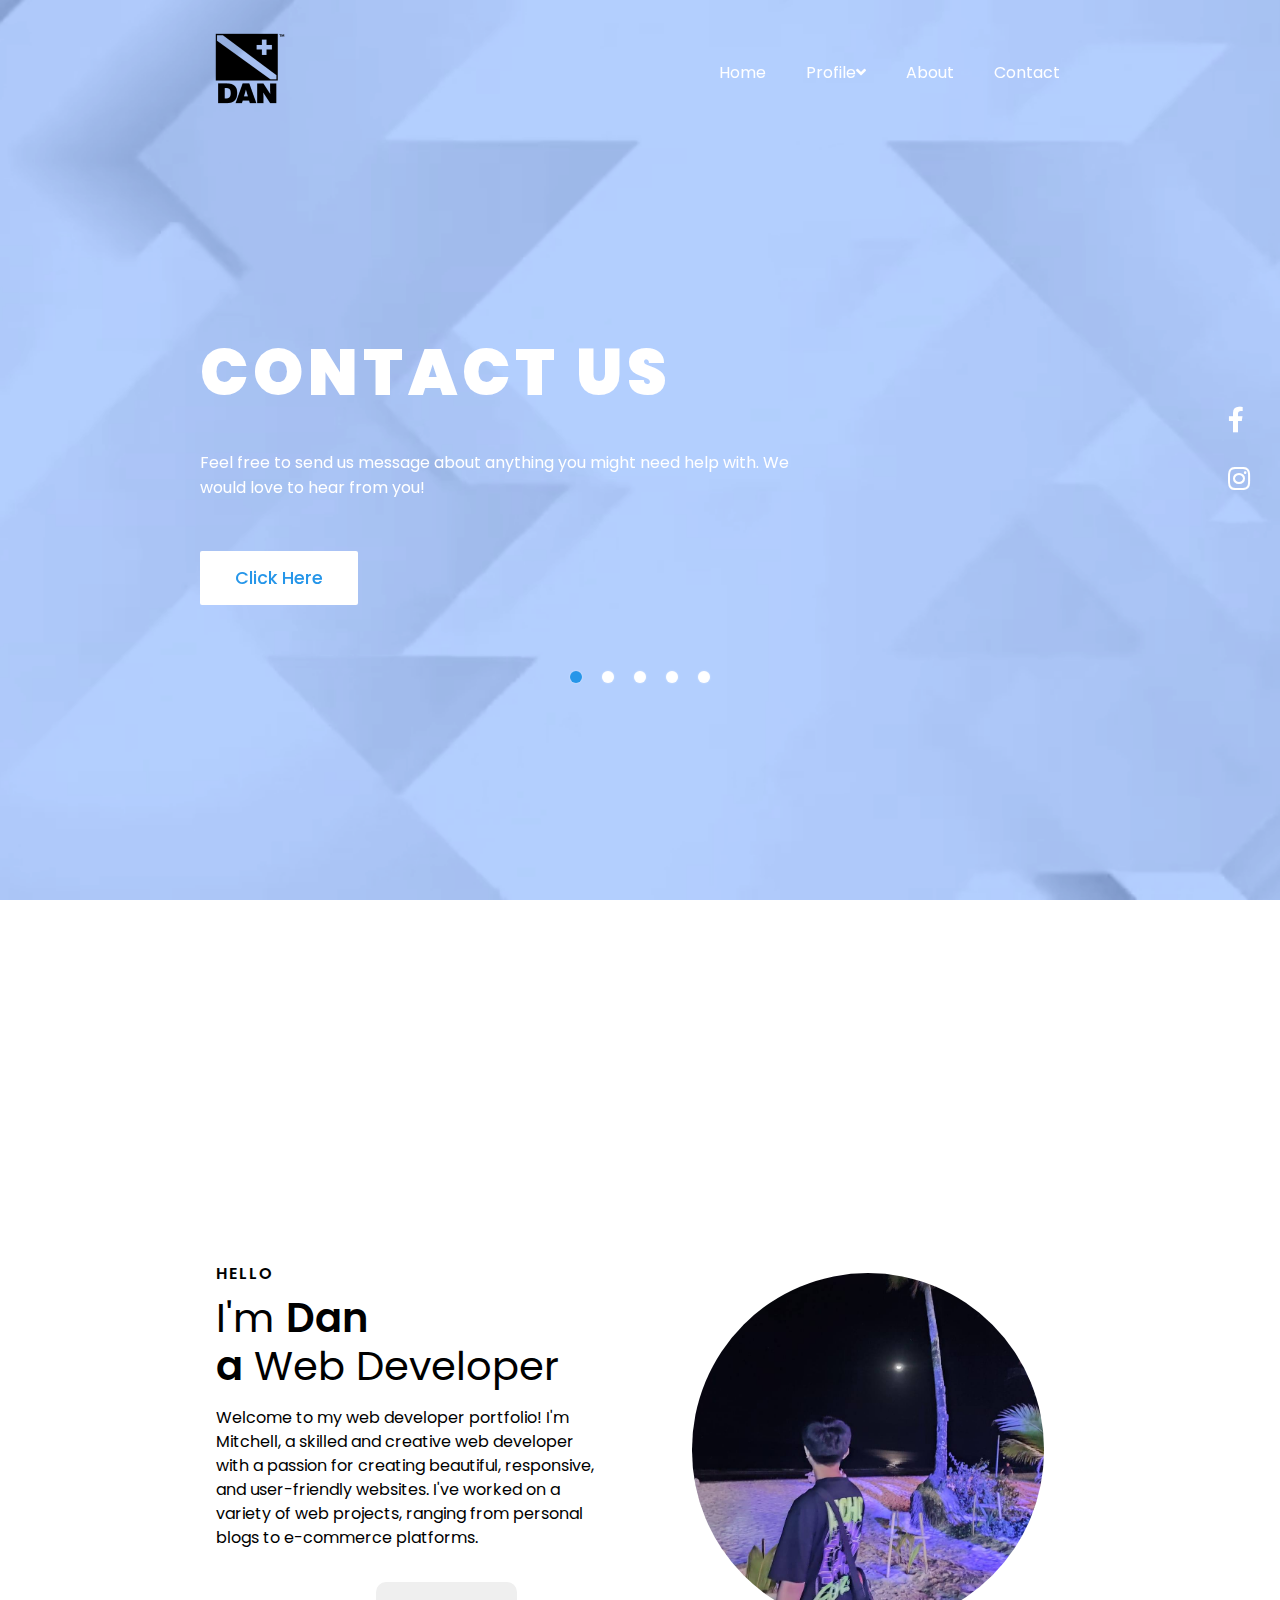
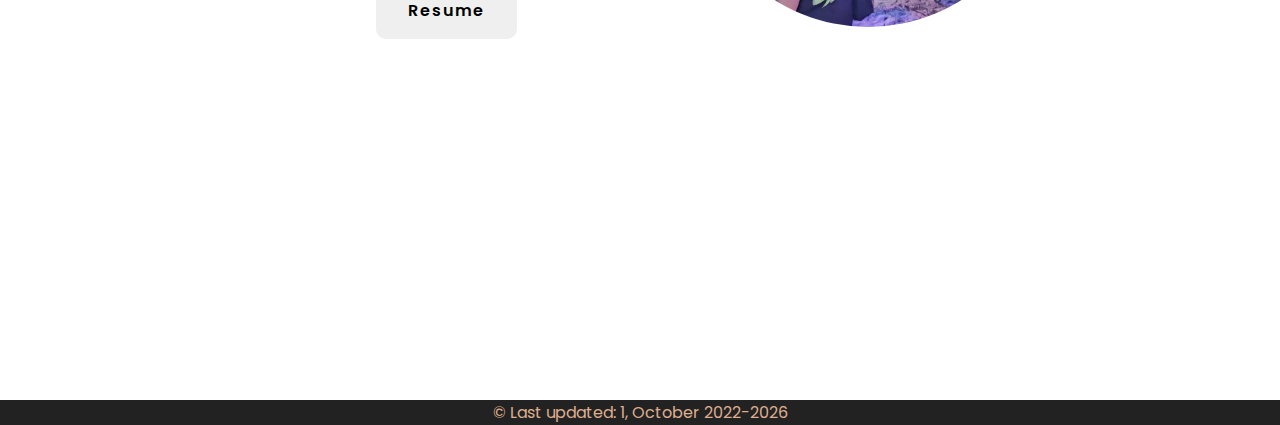
==== index.html @ 621a7db3 "as" ====
<!DOCTYPE html>
<html lang="en" dir="ltr">
<head>
	<meta charset="utf-8">
	<meta http-equiv="X-UA-Compatible" content="IE-edge">
	<meta name="viewport" content="width=device-width, initial-scale=1.0">
	<title>Portfolio</title>
	<link rel="shortcut icon" type="x-icon" href="img/portfolio.png">
	<link rel="stylesheet" type="text/css" href="css/style.css">
	<link rel="stylesheet" type="text/css" href="css/style_2.css">
	<link rel="stylesheet" href="https://cdnjs.cloudflare.com/ajax/libs/font-awesome/5.14.0/css/all.min.css">
	<link rel="stylesheet" href="https://cdn.jsdelivr.net/npm/bootstrap-icons@1.10.2/font/bootstrap-icons.css" integrity="sha384-b6lVK+yci+bfDmaY1u0zE8YYJt0TZxLEAFyYSLHId4xoVvsrQu3INevFKo+Xir8e" crossorigin="anonymous">
	<script src="script.js" defer></script>
</head>
<body >
	<header >
		<a href="#" class="logo">
			<img src="img/danlogo.png" alt="">
		</a>
		<div class="menu-btn"></div>
		<div class="navigation">
			<ul class="menu">
				<li class="menu-item"><a href="#">Home</a></li>
				<li class="menu-item">
					<a class="sub-btn" href="#">Profile<i class="fas fa-angle-down"></i></a>
					<ul class="sub-menu">
						<li class="sub-item"><a href="img/cv.png">Curriculum Vitae</a></li>
						<li class="sub-item"><a href="#">DownloadFiles</a></li>
						<li class="sub-item"><a href="gallery.html">Gallery</a></li>
						<li class="sub-item more">
							<a class="more-btn">Other More <i class="fas fa-angle-right"></i></a>
							<ul class="more-menu">
								<li class="more-item"><a href="upload file.html">upload files</a></li>
								<li class="more-item"><a href="#">sample 01</a></li>
							</ul>
						</li>
					</ul>
				</li>
				<li class="menu-item"><a href="index.html">About</a></li>
				<li class="menu-item"><a href="contact.html">Contact</a></li>

				<!---toggle - night/high light-->
				<li class="bi bi-brightness-high-fill" id="toggleDark"></li>
			</ul>

		</div>

	</header>

	<style>
		header .navigation{
			position: relative;
			line-height: 75px;
		}
		header .navigation .menu{
			position: relative;
			display: flex;
			justify-content: center;
			list-style: none;
			user-select: none;
		}

		.menu-item > a{
			color: #fff;
			font-size: 1em;
			text-decoration: none;
			margin: 20px;
			padding: 25px 0;
		}

		.menu-item > a:hover{
			color: #469dff;
			transition: 0.3s;
		}

		.menu-item .sub-menu{
			position: absolute;
			background: #23252b;
			top: 60px;
			line-height: 40px;
			list-style: none;
			border-radius: 0 0 8px 8px;
			box-shadow: 0 5px 25px rgb( 0 0 0 / 20%);
			pointer-events: none;
			transform: translateY(20px);
			opacity: 0;
			transition: 0.3s;
			transition-property: transform, opacity;
		}

		.menu-item:hover .sub-menu{
			pointer-events: all;
			transform: translateY(0);
			opacity: 1;
			
		}

		.menu-item .sub-menu .sub-item{
			position: relative;
			padding: 7px 0;
			cursor: pointer;
			box-shadow: inset 0px -30px 5px -30px rgba(225, 225, 225, 0.2);
		}

		.menu-item .sub-menu .sub-item a{
			color: #fff;
			font-size: 1em;
			text-decoration: none;
			padding: 15px 30px;
		}

		.menu-item .sub-menu .sub-item:hover{
			background: #4080ef;
		}

		.menu-item .sub-menu .sub-item:last-child:hover{
			border-radius: 0 0 8px 8px;
		}

		.more .more-menu{
			position: absolute;
			background: #23252b;
			list-style: none;
			top: 0;
			left: 100%;
			white-space: nowrap;
			border-radius: 0 8px 8px 8px;
			overflow: hidden;
			pointer-events: none;
			transform: translateY(0);
			opacity: 0;
			transition: 0.3s;
			transition-property: transform, opacity;
		}

		.more:hover .more-menu{
			pointer-events: all;
			transform: translateY(0);
			opacity: 1;
		}

		.more .more-menu .more-item{
			padding: 7px 0;
			box-shadow: inset 0px -30px 5px -30px rgba(255, 255, 255, 0.2);
			transition: 0.3s;
		}

		.more .more-menu .more-item:hover{
			background: #4080ef;
		}

	
	</style>


	<section class="home" >
		<video class="video-slide active" src="clip/video1.mp4" autoplay muted loop></video>
		<video class="video-slide active" src="clip/video2.mp4" autoplay muted loop></video>


		<div  class="content active" >
			<h1>Contact Us<br> <span></span></h1>
			<p>Feel free to send us message about anything you might need help with. We would love to hear from you!</p>
			<a href="contact.html"> Click Here</a>
		</div>




		<div class="media-icons">
			<a href="https://www.facebook.com/mabasadp/"><i class="fab fa-facebook-f"></i></a>
			<a href="https://www.instagram.com/mabasadp/"><i class="fab fa-instagram"></i></a>
		</div>
		<div class="slider-navigation">
			<div class="nav-btn active"></div>
			<div class="nav-btn"></div>
			<div class="nav-btn"></div>
			<div class="nav-btn"></div>
			<div class="nav-btn"></div>
		</div>




	</section>

	<!-- Port-folio homepage -->
	<section class="section">
		<div class="section__container">
		  <div class="content">
			<p class="subtitle">HELLO</p>
			<h1 class="title">
			  I'm <span>Dan<br />a</span> Web Developer
			</h1>
			<p class="description">
			  Welcome to my web developer portfolio! I'm Mitchell, a skilled and
			  creative web developer with a passion for creating beautiful,
			  responsive, and user-friendly websites. I've worked on a variety of
			  web projects, ranging from personal blogs to e-commerce platforms.
			</p>
			<div class="action__btns">
			  <button class="hire__me">contact</button>
			  <button class="portfolio">Resume</button>
			</div>
		  </div>
		  <div class="image">
			<img src="img/profile.jpg" alt="profile" />
		  </div>
		</div>
	  </section>

	<script type="text/javascript">
		
	//javascript of responsive navigation menu
	const menuBtn = document.querySelector(".menu-btn");
	const navigation = document.querySelector(".navigation");

	menuBtn.addEventListener("click", () => {
		menuBtn.classList.toggle("active");
		navigation.classList.toggle("active");
	});

	//javascript for video slider navigation
	const btns = document.querySelectorAll(".nav-btn");
	const slides = document.querySelectorAll(".video-slide");
	const contents = document.querySelectorAll(".content");

	var sliderNav = function(manual){
		btns.forEach((btn) => {
			btn.classList.remove("active");
		});

		slides.forEach((slide) => {
			slide.classList.remove("active");
		});

		contents.forEach((content) => {
			content.classList.remove("active");
		});

		btns[manual].classList.add("active");
		slides[manual].classList.add("active");
		contents[manual].classList.add("active");
	}

	btns.forEach((btn, i) => {
		btn.addEventListener("click", () => {
			sliderNav(i);
		});
	});


	</script>
	
	<div class="footer">
		<div class="last-update" class="copyright" >&copy; Last updated: 1, October 2022-<span id="currentYear"></span>    </div>
	</div>
	</body>

	<!-- copryright current year -->
	<script>
		var date = new Date();
		var year = date.getFullYear();
		document.getElementById("currentYear").innerHTML = year;
	</script>

	<!-- footer section - last updated -->
	
	<style>
		.footer{
			display:flex;
			justify-content: space-around;
			font-family: 'poppins';
			background-color: #222;
			color: rgb(223, 174, 142);
		}

		#clock {
			color: white;
			background: black;
		}
	</style>






</body>


</html>
---- css/style.css ----
@import url('https://fonts.googleapis.com/css2?family=Paytone+One&family=Poppins:wght@100;200;300;400;500;600;700;800;900&display=swap');

*{
	margin: 0;
	padding: 0;
	box-sizing: border-box;
	font-family: "poppins", sans-serif;
}

header{
	z-index: 999;
	position: absolute;
	top: 0;
	left: 0;
	width: 100%;
	display: flex;
	justify-content: space-between;
	align-items: center;
	padding: 15px 200px;
	transition: 0.5s ease;
}

header .brand{
	color: #fff;
	font-size: 1.5em;
	font-weight: 700;
	text-transform: uppercase;
	text-decoration: none;
}

header .navigation{
	position: relative;
}

header .navigation .navigation-items a{
	position: relative;
	color: #fff;
	font-size: 1em;
	font-weight: 500;
	text-decoration: none;
	margin-left: 30px;
	transition: 0.3s ease;
}

header .navigation .navigation-items a:before{
	content: '';
	position: absolute;
	background: #fff;
	width: 100%;
	height: 3px;
	bottom: 0;
	left: 0;
	transition: 0.3s ease;
}

header .navigation .navigation-items a:hover:before{
	width: 100%;
}

section{
	padding: 100px 200px;
}

.home{
	position: relative;
	width: 100%;
	min-height: 100vh;
	display: flex;
	justify-content: center;
	flex-direction: column;
	background: #2696e9;
}

.home:before{
	z-index: 777;
	content: '';
	position: absolute;
	background: rgba(3, 96, 251, 0.3);
	width: 100%;
	height: 100%;
	top: 0;
	left: 0;
}

.home .content{
	z-index: 888;
	color: #fff;
	width: 70%;
	margin-top: 50px;
	display: none;
}

.home .content.active{
	display: block;
}

.home .content h1{
	font-size: 4em;
	font-weight: 900;
	text-transform: uppercase;
	letter-spacing: 5px;
	line-height: 75px;
	margin-bottom: 40px;
}

.home .content h1 span{
	font-size: 1.2em;
	font-weight: 600;
}

.home .content p{
	margin-bottom: 65px;
}

.home .content a{
	background: #fff;
	padding: 15px 35px;
	color: #2696e9;
	font-size: 1.1em;
	font-weight: 500;
	text-decoration: none;
	border-radius: 2px;
}

.home .media-icons{
	z-index: 888;
	position: absolute;
	right: 30px;
	display: flex;
	flex-direction: column;
	transition: 0.5s ease;
}

.home .media-icons a{
	color: #fff;
	font-size: 1.6em;
	transition: 0.3s ease;
}

.home .media-icons a:not(:last-child){
	margin-bottom: 20px;
}

.home .media-icons a:hover{
	transform: scale(1.3);
}

.home video{
	z-index: 000;
	position: absolute;
	top: 0;
	left: 0;
	width: 100%;
	height: 100%;
	object-fit: cover;
}

.slider-navigation{
	z-index: 888;
	position: relative;
	display: flex;
	justify-content: center;
	align-items: center;
	transform: translateY(80px);
	margin-bottom: 12px;
}

.slider-navigation .nav-btn{
	width: 12px;
	height: 12px;
	background: #fff;
	border-radius: 50%;
	cursor: pointer;
	box-shadow: 0 0 2px rgba(255, 255, 255, 0.5);
	transition: 0.3s ease;
}

.slider-navigation .nav-btn.active{
	background: #2696e9;
}

.slider-navigation .nav-btn:not(:last-child){
	margin-right: 20px;
}

.slider-navigation .nav-btn:hover{
	transform: scale(1.2);
}

.video-slide{
	position:absolute;
	width: 100%;
	clip-path: circle(0% at 0 50%);
}

.video-slide.active{
	clip-path: circle(150% at 0 50%);
	transition: 2s ease;
	transition-property: clip-path;
}







@media (max-width: 1040px){
	header{
		padding: 12px 20px;
	}

	section{
		padding: 100px 20px;
	}
	.home .media-icons{
		right: 15px;
	}

	header .navigation{
		display: none;
	}

	header .navigation.active{
		position: fixed;
		width: 100%;
		height: 100vh;
		top: 0;
		left: 0;
		display: flex;
		justify-content: left;
		align-items: left;
		background: rgba(1, 1, 1, 0.637);
	}

	header .navigation .navigation-items a{
		color: #222;
		font-size: 1em;
		margin: 10px;
	}

	header .navigation .navigation-items a:before{
		background: #222;
		height: 2px;
	}

	header .navigation.active .navigation-items{
		background: blue;
		width: 600px;
		max-width: 600px;
		margin: 20px;
		padding: 40px;
		display: flex;
		flex-direction: column;
		align-items: center;
		border-radius: 5px;
		box-shadow: 0 5px 25px rgb(1 1 1 / 20%);
	}

	.menu-btn{
		background: url(../img/menu.png) no-repeat;
		background-size: 30px;
		background-position: center;
		width: 40px;
		height: 40px;
		cursor: pointer;
		transition: 0.3s ease;
		font-size: 1.5rem;
		font-weight: bold;
	}
	.menu-btn.active{
		z-index: 999;
		background: url(../img/close.png)no-repeat;
		background-size: 25px;
		background-position: center;
		transition: 0.3s ease;
	}
}
---- css/style_2.css ----
@import url('https://fonts.googleapis.com/css2?family=Poppins:wght@100;200;300;400;500;600;700;800;900&display=swap');

*{
  margin: 0;
  padding: 0;
  box-sizing: border-box;
  font-family: 'Poppins', sans-serif;
}

.container{
  display: flex;
  flex-direction: column;
  justify-content: center;
  align-items: center;
  text-align: center;
  margin: 40px 20px 0 20px;
}

.container .heading{
  width: 50%;
  padding-bottom: 50px;
}
.container .heading h3{
  font-size: 3em;
  font-weight: bolder;
  padding-bottom: 10px;
  border-bottom: 3px solid #222;
}

.container .heading h3 span{
  font-weight: 100;
}
.container .box{
 display: flex;
 flex-direction: row;
 justify-content: space-between;
}

.container .box .dream{
  display: flex;
  flex-direction: column;
  width: 32.5%;
}

.container .box .dream img{
  width: 100%;
  padding-bottom: 15px;
  border-radius: 5px;
}

.container .btn{
  margin: 40px 0 70px 0;
  background: #222;
  padding: 15px 40px ;
  border-radius: 5px;
}

.container .btn a{
 color: #fff;
 font-size: 1.2em;
 text-decoration: none;
 font-weight: bolder;
 letter-spacing: 3px;
}

@media only screen and (max-width: 769px){
    .container .box{
   flex-direction: column;
  }

.container .box .dream{
  width: 100%;
}





}

@media only screen and (max-width: 643px){
.container .heading{
  width: 100%;
}
.container .heading h3{
  font-size: 1em;

}
}

.section {
  background-color: var(--extra-light);
}

.section__container {
  min-height: 100vh;
  max-width: var(--max-width);
  margin: auto;
  padding: 1rem;
  display: grid;
  grid-template-columns: repeat(2, 1fr);
  gap: 4rem;
}

.content {
  display: flex;
  flex-direction: column;
  justify-content: center;
}
.subtitle {
  letter-spacing: 2px;
  color: var(--text-light);
  font-weight: 600;
  margin-bottom: 0.5rem;
}
.title {
  font-size: 2.5rem;
  font-weight: 400;
  line-height: 3rem;
  color: var(--text-dark);
  margin-bottom: 1rem;
}

.title span {
  font-weight: 600;
}

.description {
  line-height: 1.5rem;
  color: var(--text-light);
  margin-bottom: 2rem;
}
.action__btns {
  display: flex;
  gap: 1rem;
}

.action__btns button {
  font-size: 1rem;
  font-weight: 600;
  letter-spacing: 2px;
  padding: 1rem 2rem;
  outline: none;
  border: 2px solid var(--primary-color);
  border-radius: 10px;
  transition: 0.3s;
  cursor: pointer;
}
.hire__me {
  background-color: var(--primary-color);
  color: #ffffff;
}

.hire__me:hover {
  background-color: var(--primary-color-dark);
}
.portfolio {
  color: var(--primary-color);
}

.portfolio:hover {
  background-color: var(--primary-color-dark);
  color: #ffffff;
}

.image {
  display: grid;
  place-items: center;
}

.image img {
  width: min(25rem, 90%);
  border-radius: 100%;
}
@media (width < 750px) {
  nav .checkbox {
    display: block;
  }

  ul {
    position: absolute;
    width: 100%;
    height: calc(100vh - 85px);
    left: -100%;
    top: 85px;
    background-color: var(--extra-light);
    flex-direction: column;
    justify-content: center;
    gap: 3rem;
  }

  nav #check:checked ~ ul {
    left: 0;
  }

  ul li a {
    font-size: 1.25rem;
  }

  .section__container {
    padding: 10rem 1rem 5rem 1rem;
    text-align: center;
    grid-template-columns: repeat(1, 1fr);
  }

  .image {
    grid-area: 1/1/2/2;
  }

  .action__btns {
    margin: auto;
  }
}
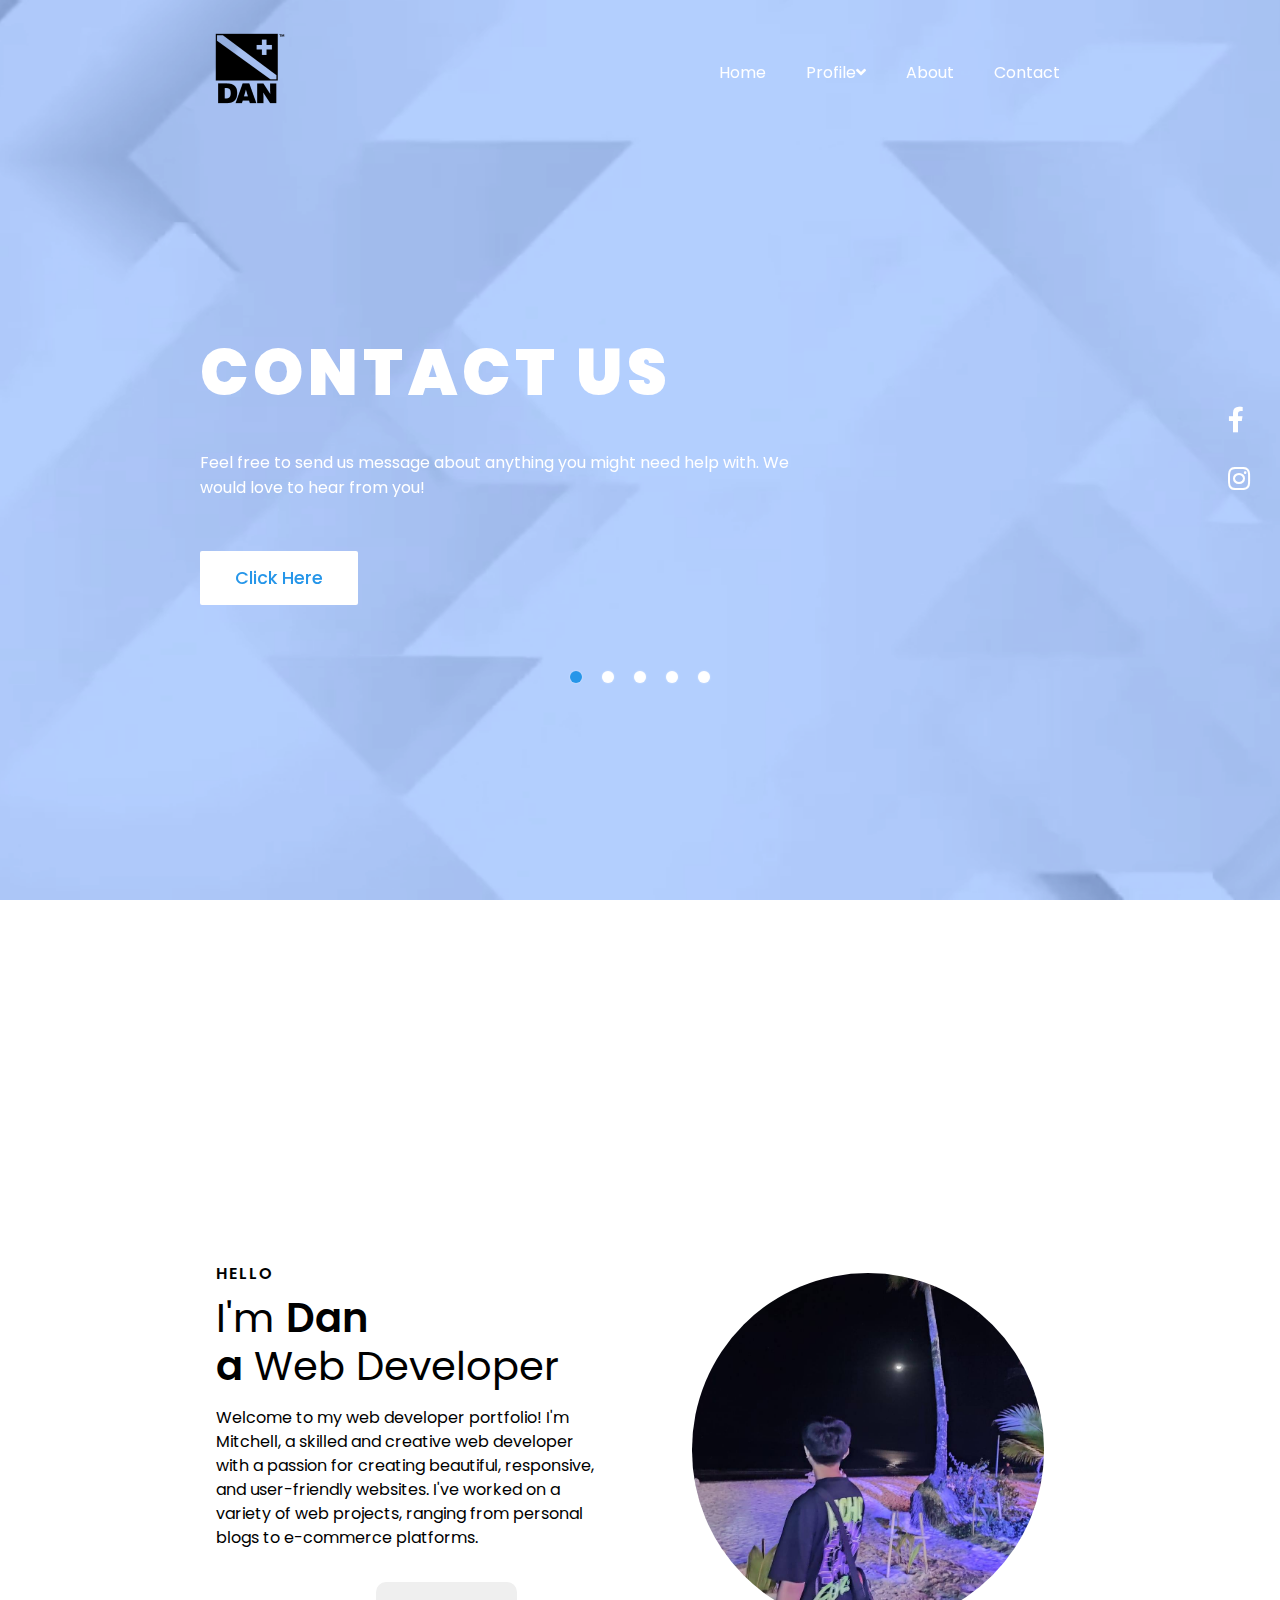
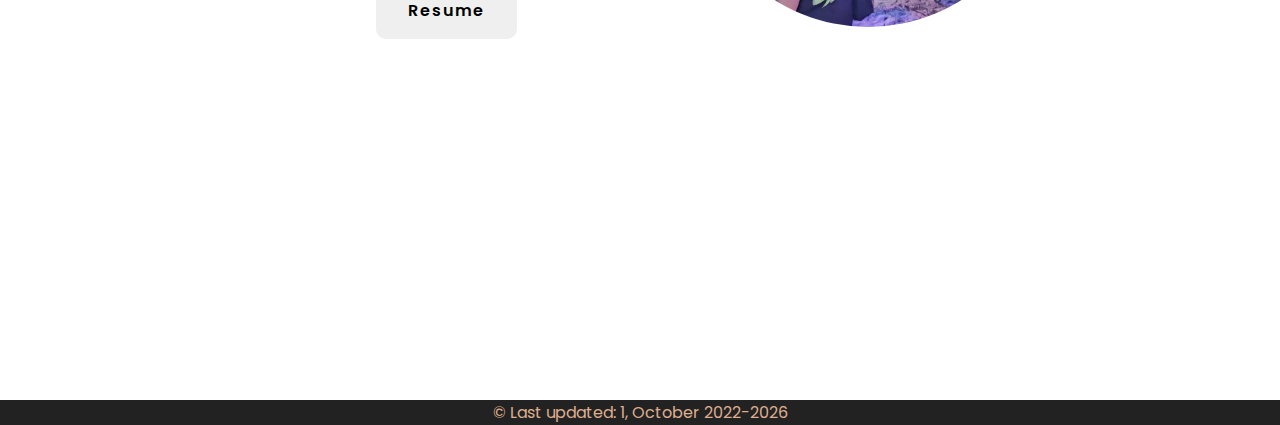
==== commit 88ee58f7: "as" ====
--- a/index.html
+++ b/index.html
@@ -155,7 +155,7 @@
 
 	<section class="home" >
 		<video class="video-slide active" src="clip/video1.mp4" autoplay muted loop></video>
-		<video class="video-slide active" src="clip/video2.mp4" autoplay muted loop></video>
+		<video class="video-slide active" src="clip/video.mp4" autoplay muted loop></video>
 
 
 		<div  class="content active" >
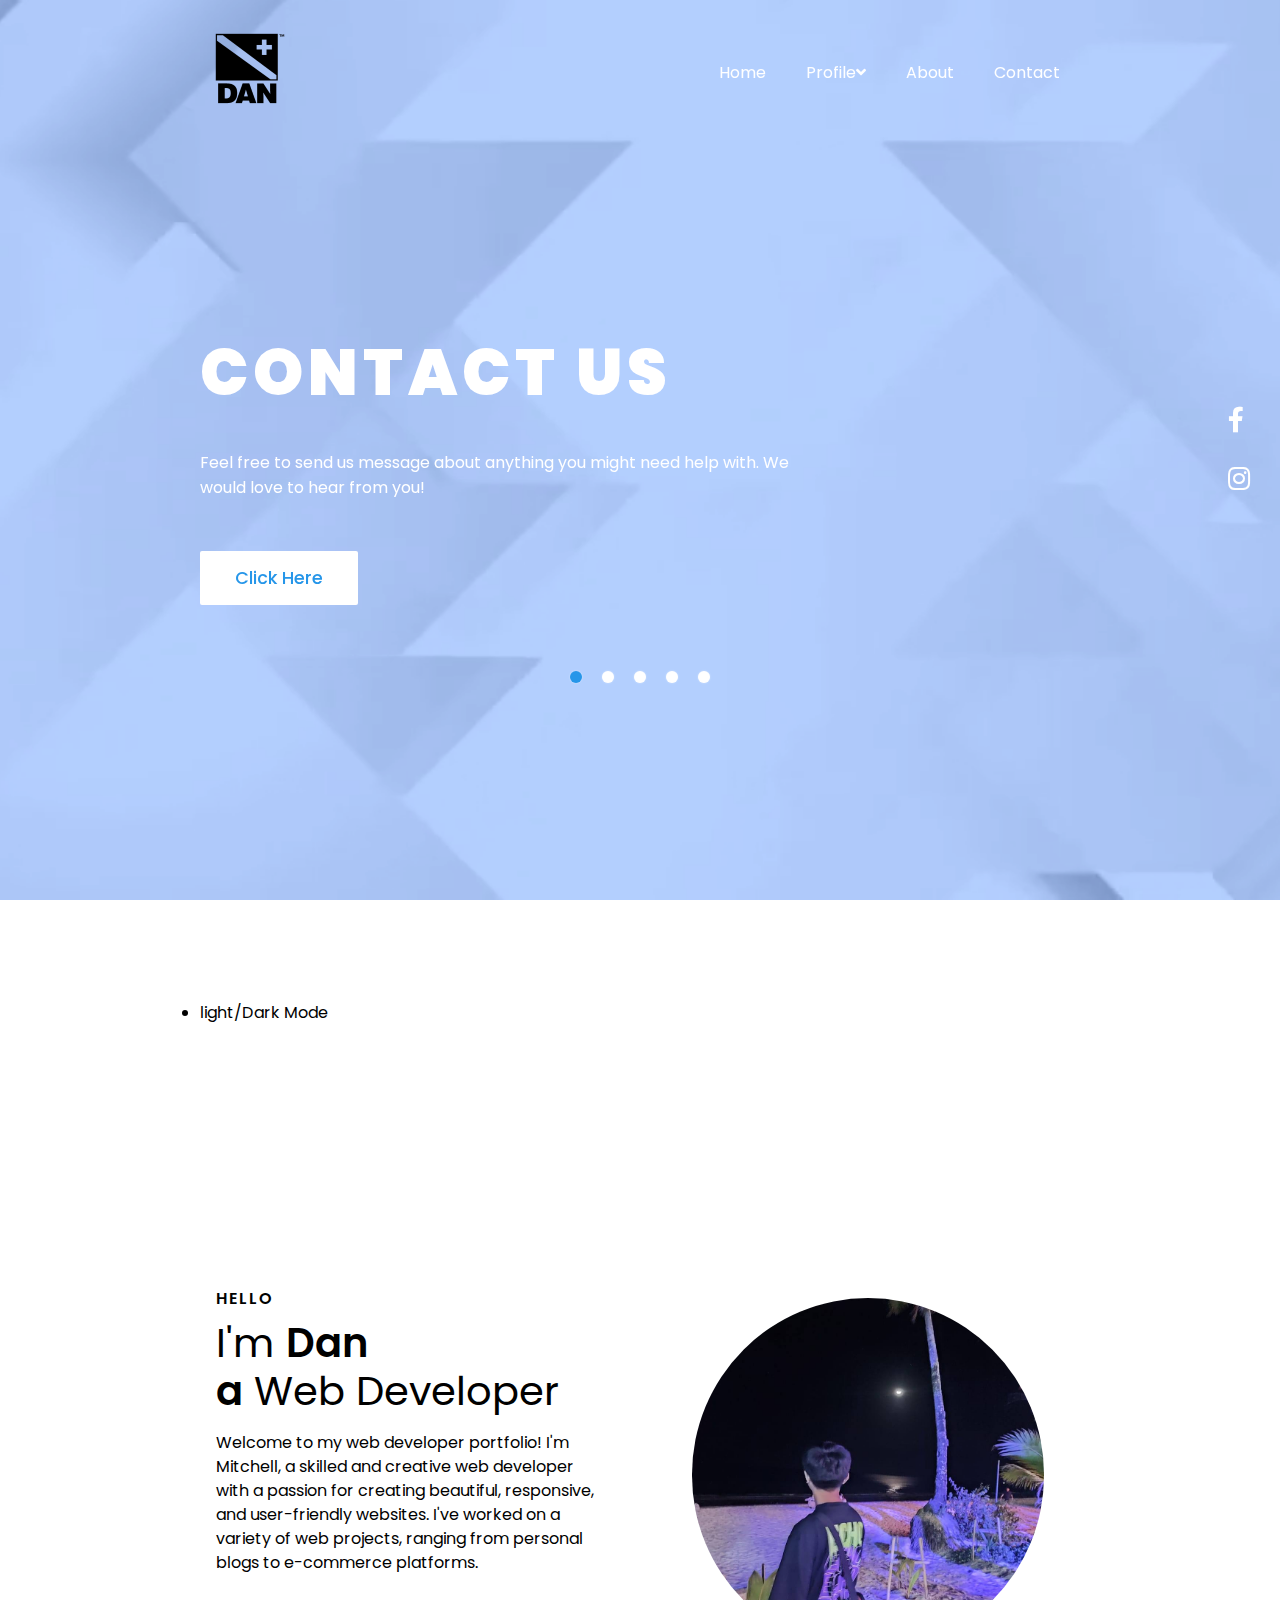
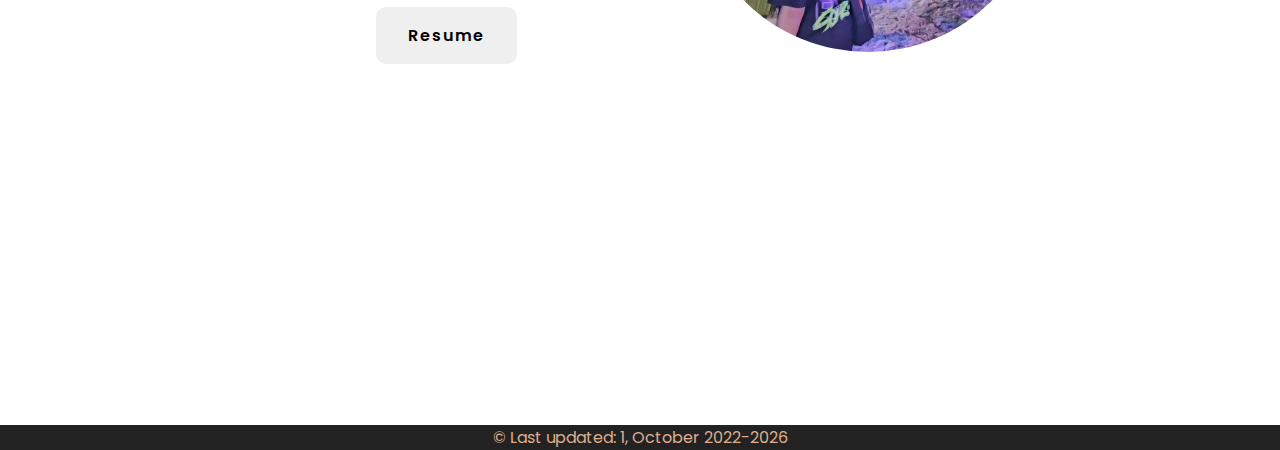
==== commit ba3ccec0: "as" ====
--- a/index.html
+++ b/index.html
@@ -15,17 +15,17 @@
 <body >
 	<header >
 		<a href="#" class="logo">
-			<img src="img/danlogo.png" alt="">
+			<img src="img/danlogo.png">
 		</a>
 		<div class="menu-btn"></div>
 		<div class="navigation">
 			<ul class="menu">
-				<li class="menu-item"><a href="#">Home</a></li>
+				<li class="menu-item"><a href="index.html">Home</a></li>
 				<li class="menu-item">
 					<a class="sub-btn" href="#">Profile<i class="fas fa-angle-down"></i></a>
 					<ul class="sub-menu">
 						<li class="sub-item"><a href="img/cv.png">Curriculum Vitae</a></li>
-						<li class="sub-item"><a href="#">DownloadFiles</a></li>
+						<li class="sub-item"><a href="upload file.html">DownloadFiles</a></li>
 						<li class="sub-item"><a href="gallery.html">Gallery</a></li>
 						<li class="sub-item more">
 							<a class="more-btn">Other More <i class="fas fa-angle-right"></i></a>
@@ -39,8 +39,6 @@
 				<li class="menu-item"><a href="index.html">About</a></li>
 				<li class="menu-item"><a href="contact.html">Contact</a></li>
 
-				<!---toggle - night/high light-->
-				<li class="bi bi-brightness-high-fill" id="toggleDark"></li>
 			</ul>
 
 		</div>
@@ -154,8 +152,8 @@
 
 
 	<section class="home" >
+		<video class="video-slide active" src="clip/video.mp4" autoplay muted loop></video>
 		<video class="video-slide active" src="clip/video1.mp4" autoplay muted loop></video>
-		<video class="video-slide active" src="clip/video.mp4" autoplay muted loop></video>
 
 
 		<div  class="content active" >
@@ -185,8 +183,10 @@
 	</section>
 
 	<!-- Port-folio homepage -->
-	<section class="section">
-		<div class="section__container">
+	<section   class="section">
+		<li class="bi bi-brightness-high-fill" id="toggleDark">      light/Dark Mode</li>
+
+		<div class="section__container" >
 		  <div class="content">
 			<p class="subtitle">HELLO</p>
 			<h1 class="title">
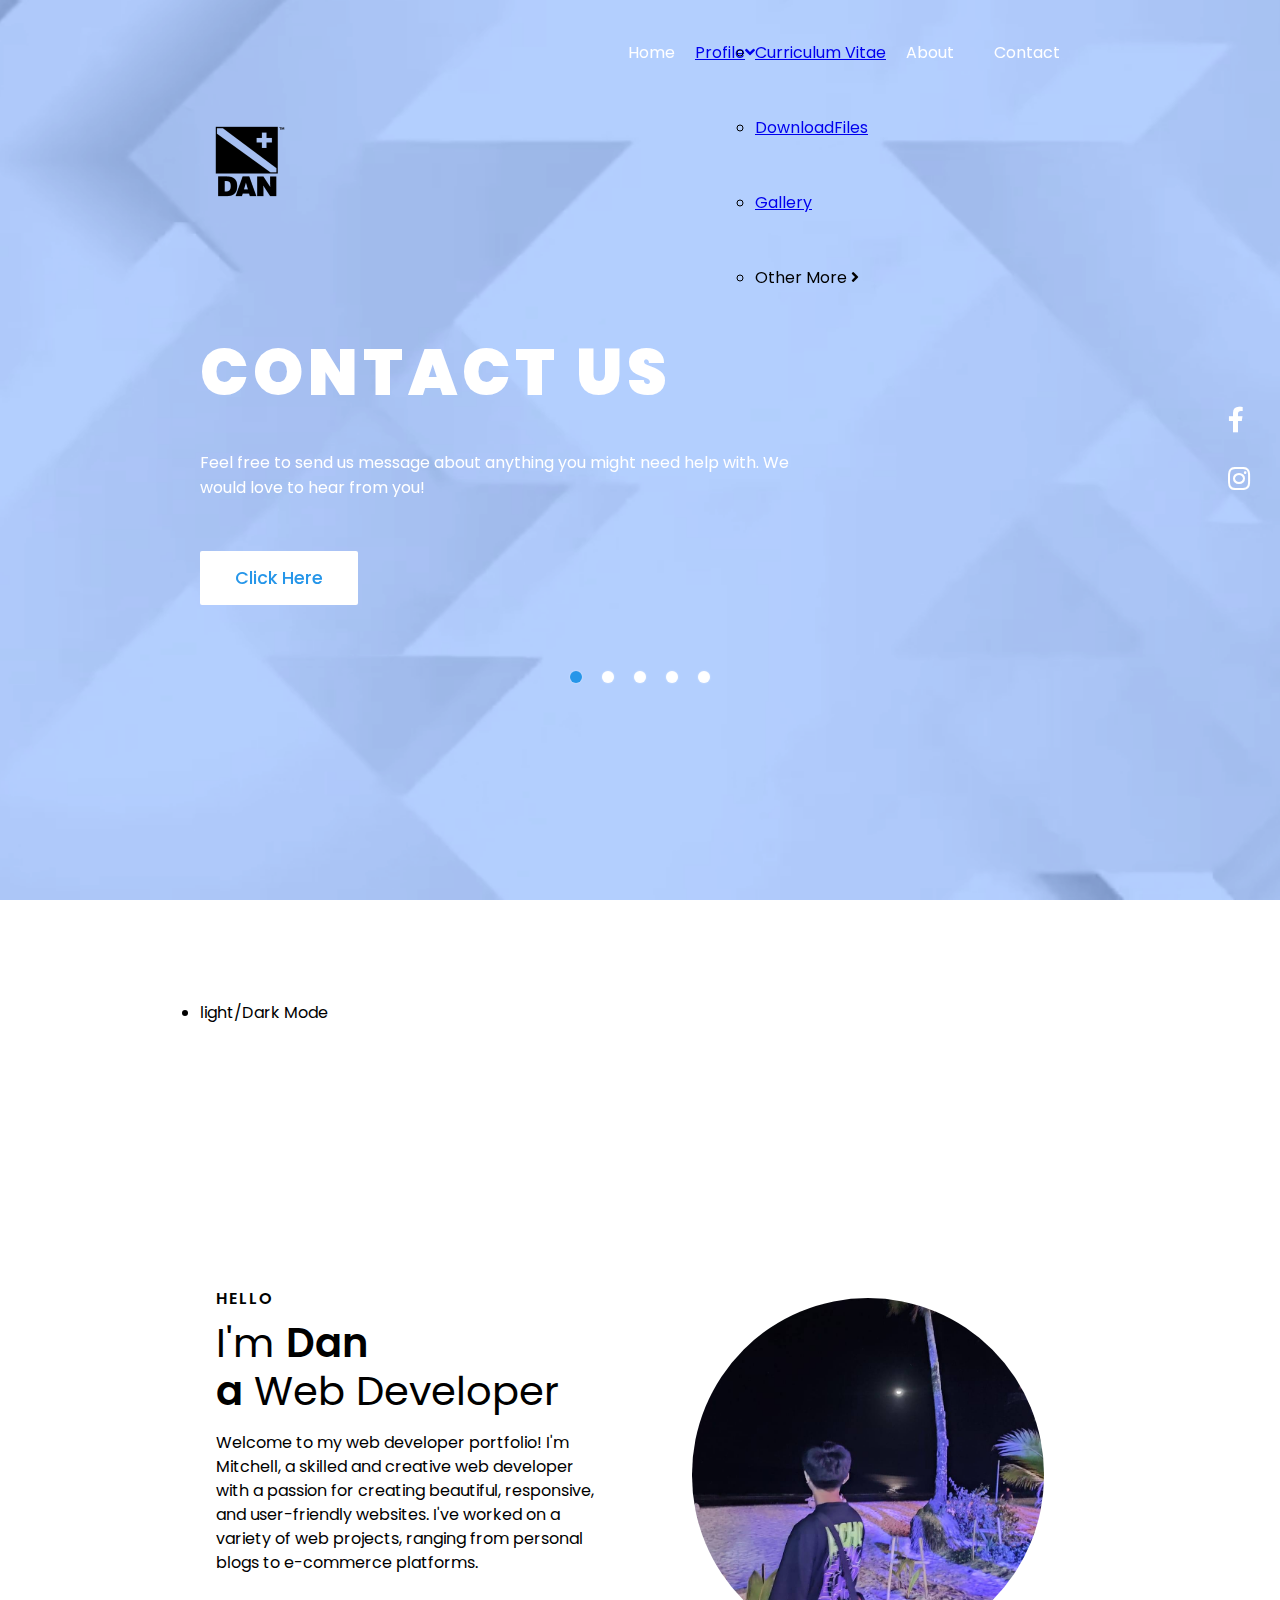
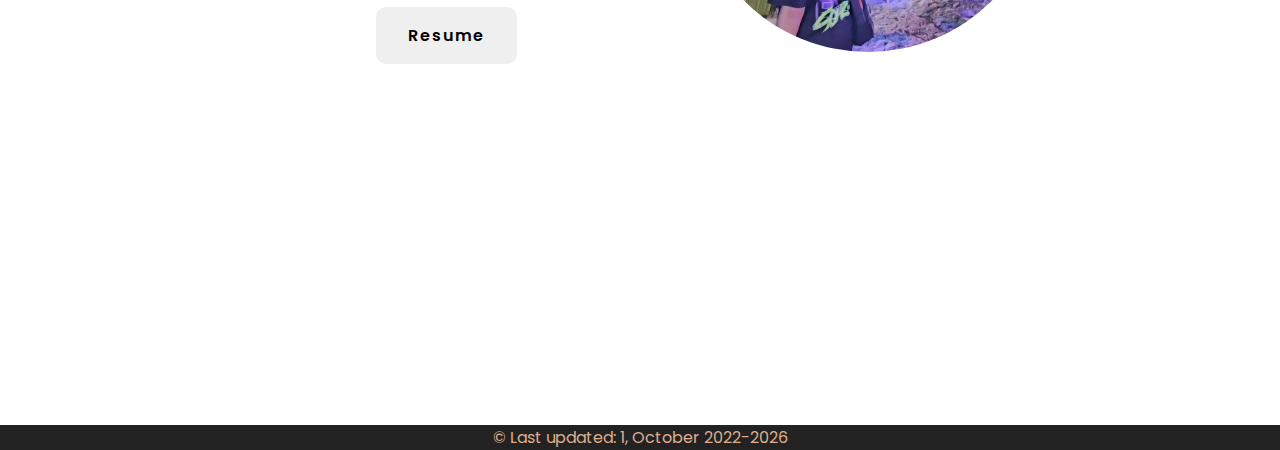
==== commit 573c7914: "as" ====
--- a/index.html
+++ b/index.html
@@ -17,11 +17,12 @@
 		<a href="#" class="logo">
 			<img src="img/danlogo.png">
 		</a>
+
 		<div class="menu-btn"></div>
 		<div class="navigation">
 			<ul class="menu">
 				<li class="menu-item"><a href="index.html">Home</a></li>
-				<li class="menu-item">
+				
 					<a class="sub-btn" href="#">Profile<i class="fas fa-angle-down"></i></a>
 					<ul class="sub-menu">
 						<li class="sub-item"><a href="img/cv.png">Curriculum Vitae</a></li>
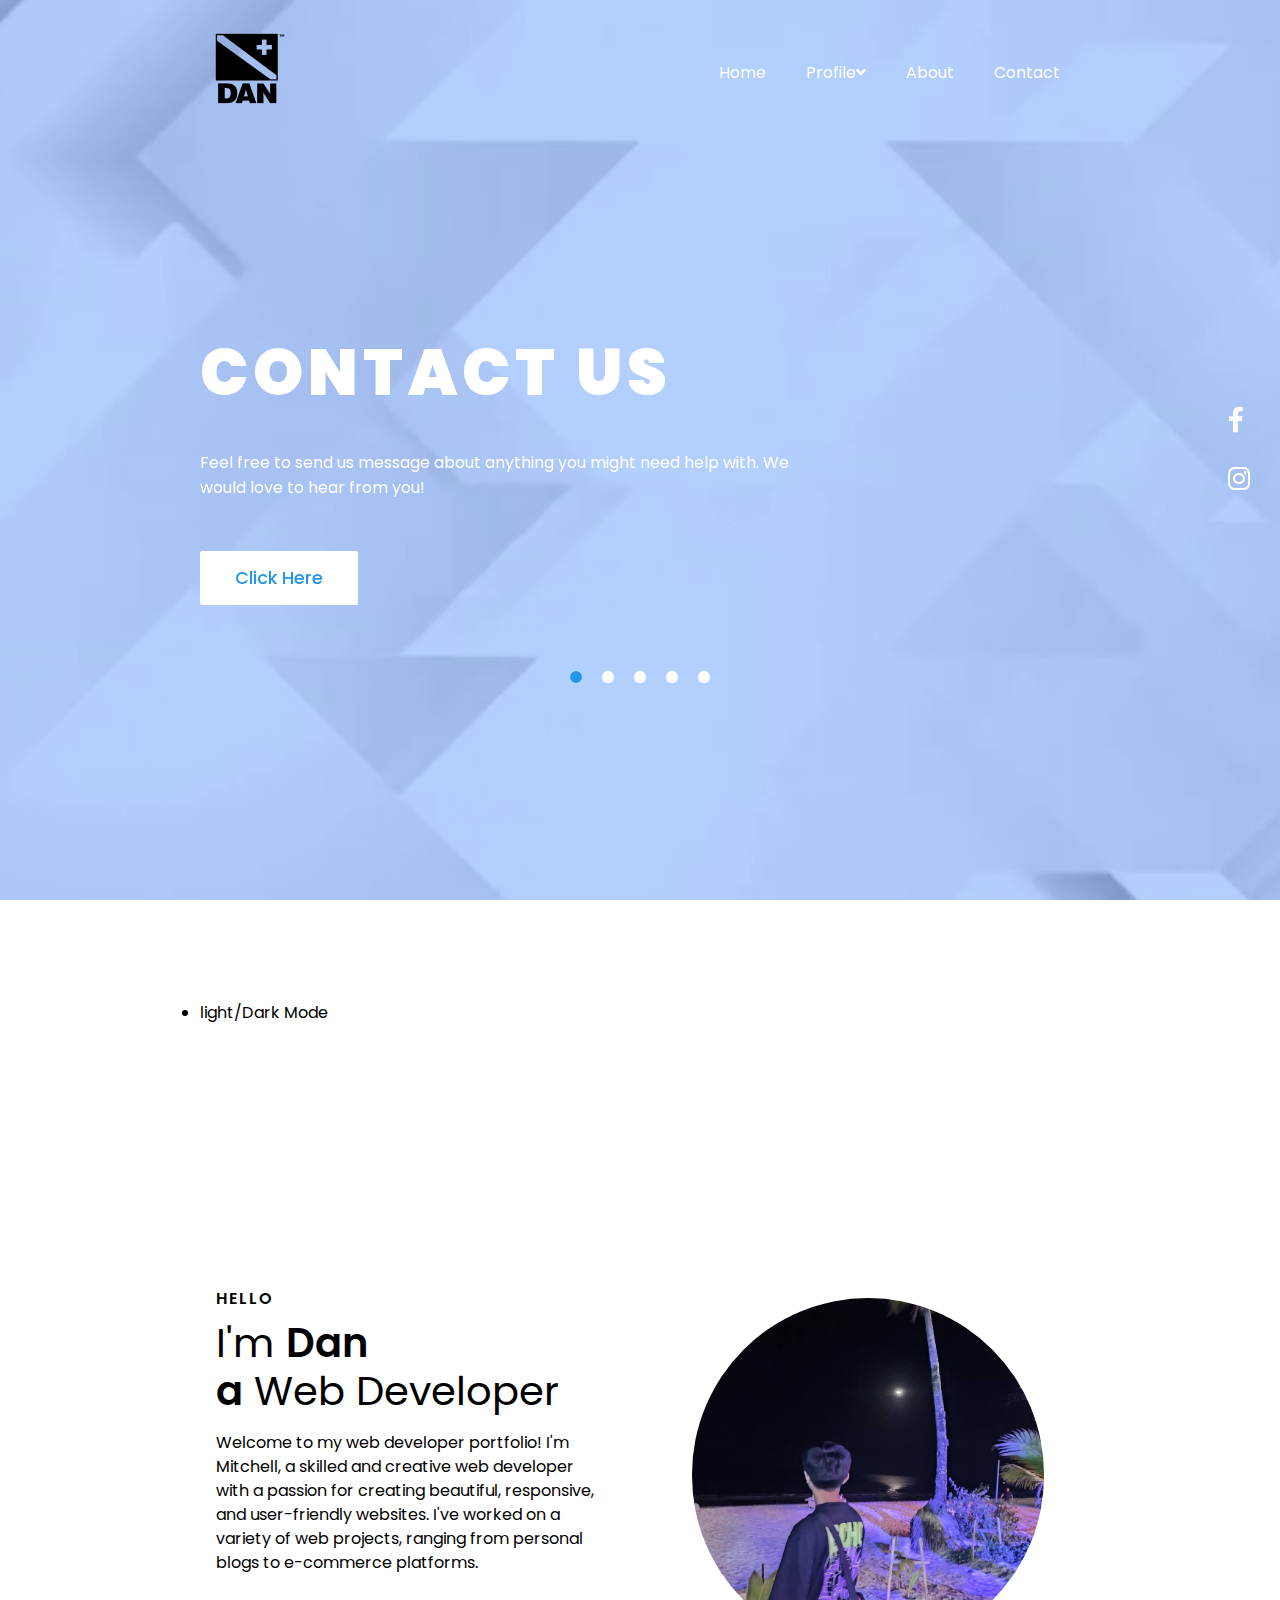
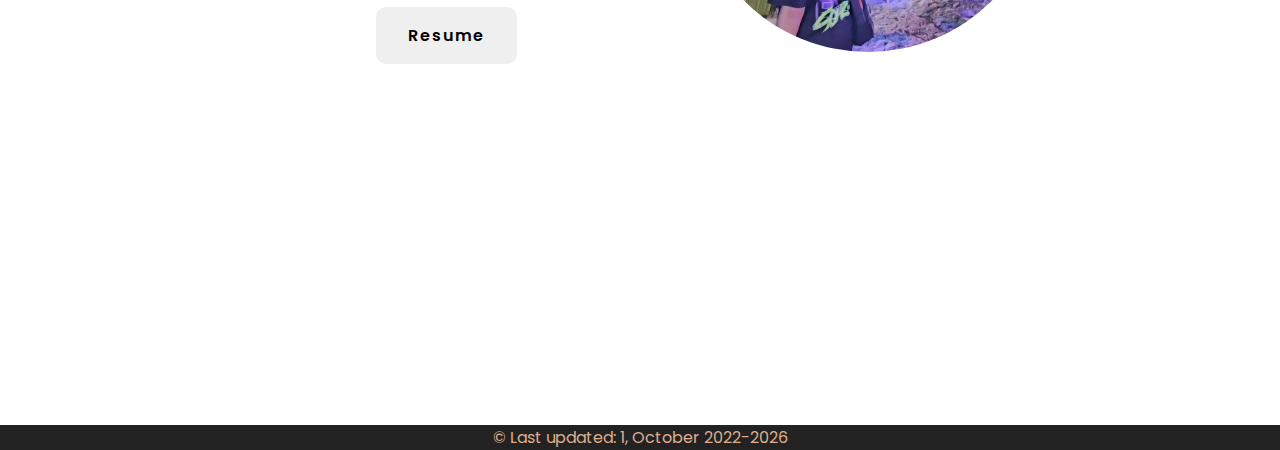
==== commit e8fbabd6: "as" ====
--- a/index.html
+++ b/index.html
@@ -17,12 +17,12 @@
 		<a href="#" class="logo">
 			<img src="img/danlogo.png">
 		</a>
-
+		
 		<div class="menu-btn"></div>
 		<div class="navigation">
 			<ul class="menu">
 				<li class="menu-item"><a href="index.html">Home</a></li>
-				
+				<li class="menu-item">
 					<a class="sub-btn" href="#">Profile<i class="fas fa-angle-down"></i></a>
 					<ul class="sub-menu">
 						<li class="sub-item"><a href="img/cv.png">Curriculum Vitae</a></li>
@@ -59,7 +59,7 @@
 			user-select: none;
 		}
 
-		.menu-item > a{
+		.menu-item  a{
 			color: #fff;
 			font-size: 1em;
 			text-decoration: none;
@@ -67,7 +67,7 @@
 			padding: 25px 0;
 		}
 
-		.menu-item > a:hover{
+		.menu-item  a:hover{
 			color: #469dff;
 			transition: 0.3s;
 		}
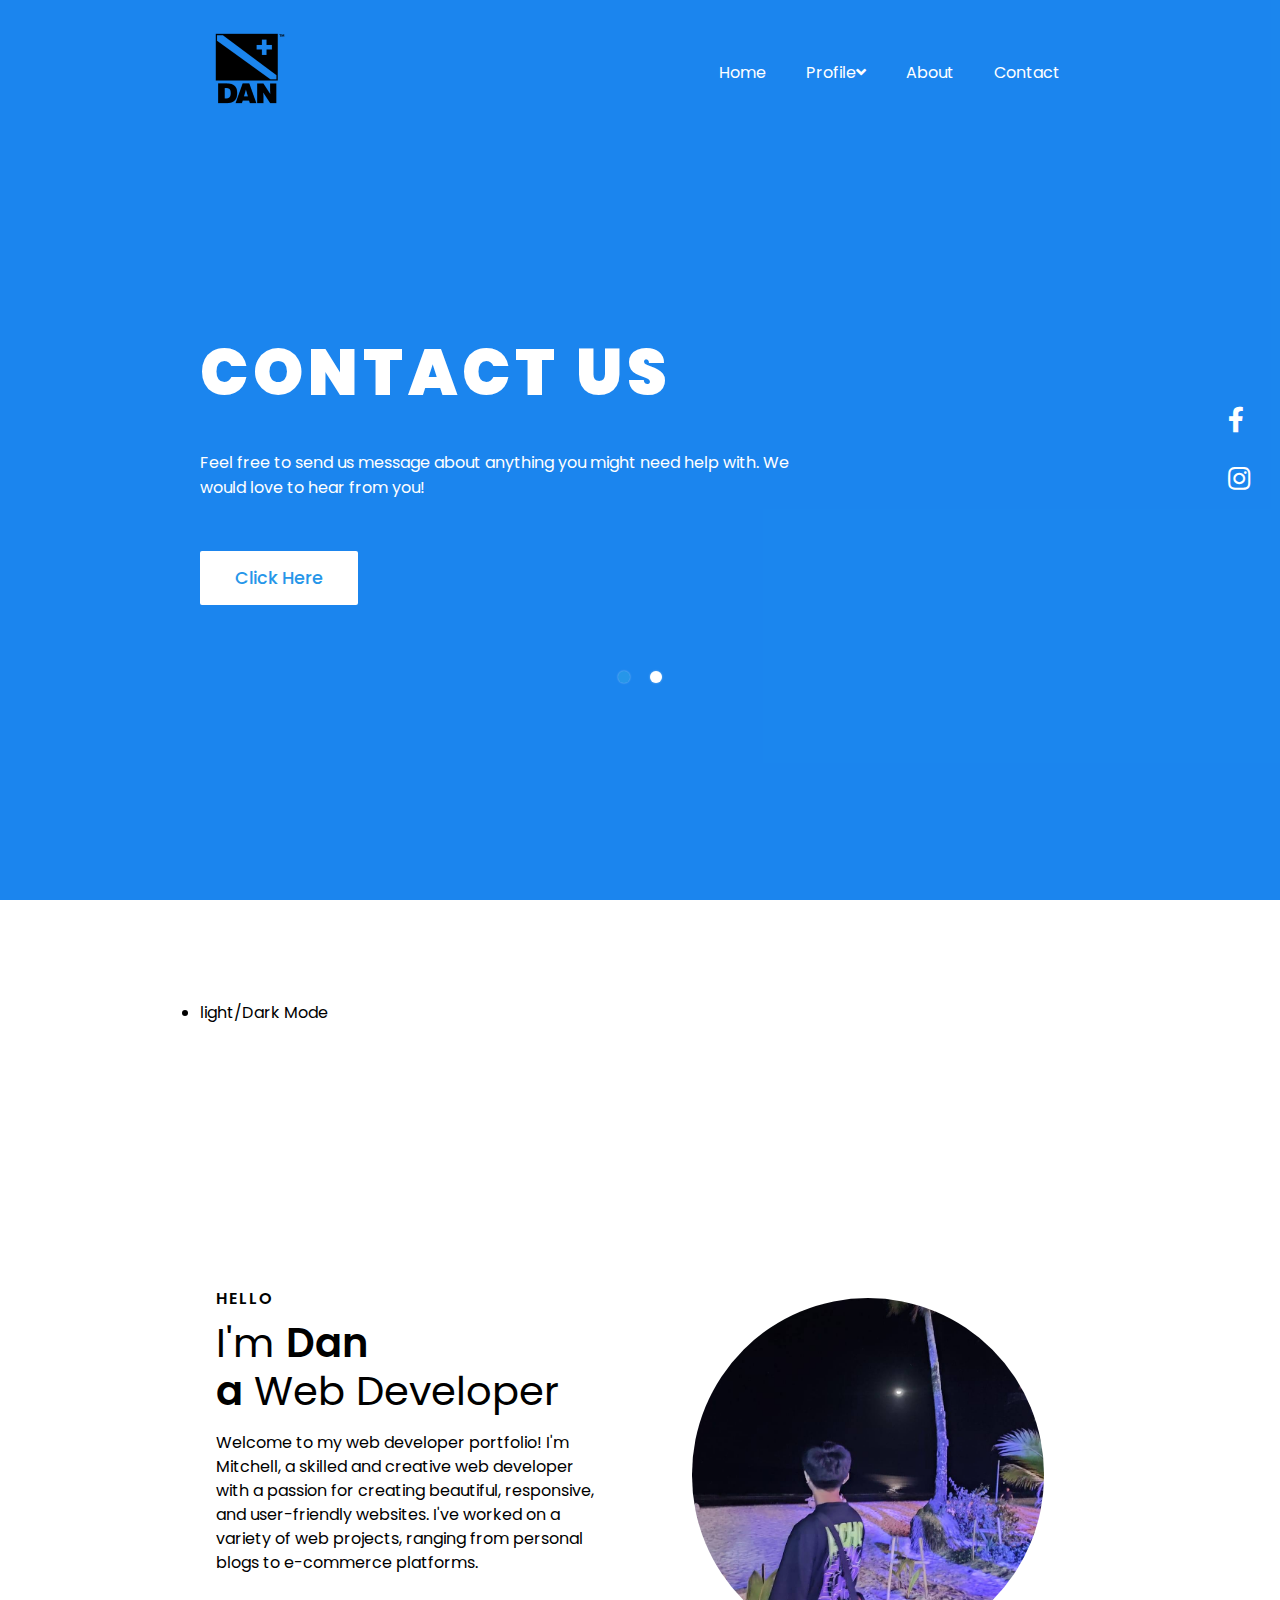
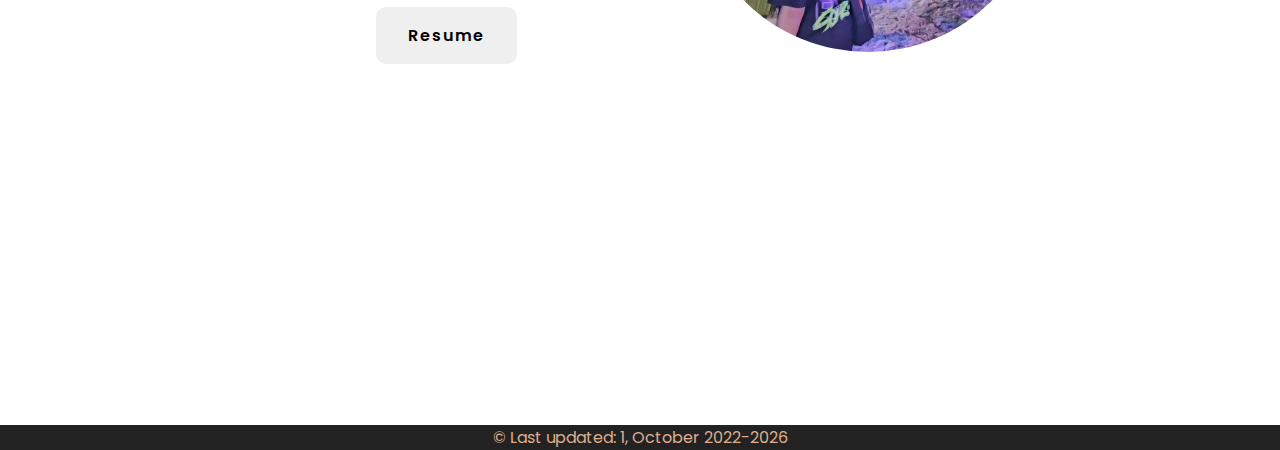
==== commit 8e805aa8: "as" ====
--- a/index.html
+++ b/index.html
@@ -154,7 +154,7 @@
 
 	<section class="home" >
 		<video class="video-slide active" src="clip/video.mp4" autoplay muted loop></video>
-		<video class="video-slide active" src="clip/video1.mp4" autoplay muted loop></video>
+		<video class="video-slide " src="clip/video1.mp4" autoplay muted loop></video>
 
 
 		<div  class="content active" >
@@ -173,9 +173,7 @@
 		<div class="slider-navigation">
 			<div class="nav-btn active"></div>
 			<div class="nav-btn"></div>
-			<div class="nav-btn"></div>
-			<div class="nav-btn"></div>
-			<div class="nav-btn"></div>
+			
 		</div>
 
 
--- a/css/style.css
+++ b/css/style.css
@@ -267,14 +267,92 @@
 		transition: 0.3s ease;
 		font-size: 1.5rem;
 		font-weight: bold;
+		position: absolute;
+		top: 60px;
+		right: 2em;
 	}
 	.menu-btn.active{
 		z-index: 999;
 		background: url(../img/close.png)no-repeat;
-		background-size: 25px;
+		background-size: 30px;
 		background-position: center;
 		transition: 0.3s ease;
 	}
-}
-
-
+
+}
+
+@media (max-width: 992px){
+	header{
+		padding: 12px 20px;
+	}
+
+	section{
+		padding: 100px 20px;
+	}
+	.home .media-icons{
+		right: 15px;
+	}
+
+	header .navigation{
+		display: none;
+	}
+
+	header .navigation.active{
+		position: fixed;
+		width: 100%;
+		height: 100vh;
+		top: 0;
+		left: 0;
+		display: flex;
+		justify-content: left;
+		align-items: left;
+		background: rgba(1, 1, 1, 0.637);
+	}
+
+	header .navigation .navigation-items a{
+		color: #222;
+		font-size: 1em;
+		margin: 10px;
+	}
+
+	header .navigation .navigation-items a:before{
+		background: #222;
+		height: 2px;
+	}
+
+	header .navigation.active .navigation-items{
+		background: blue;
+		width: 600px;
+		max-width: 600px;
+		margin: 20px;
+		padding: 40px;
+		display: flex;
+		flex-direction: column;
+		align-items: center;
+		border-radius: 5px;
+		box-shadow: 0 5px 25px rgb(1 1 1 / 20%);
+	}
+
+	.menu-btn{
+		background: url(../img/menu.png) no-repeat;
+		background-size: 30px;
+		background-position: center;
+		width: 40px;
+		height: 40px;
+		cursor: pointer;
+		transition: 0.3s ease;
+		font-size: 1.5rem;
+		font-weight: bold;
+		position: absolute;
+		top: 60px;
+		right: 2em;
+	}
+	.menu-btn.active{
+		z-index: 999;
+		background: url(../img/close.png)no-repeat;
+		background-size: 30px;
+		background-position: center;
+		transition: 0.3s ease;
+	}
+
+}--- a/css/style_2.css
+++ b/css/style_2.css
@@ -147,7 +147,7 @@
   cursor: pointer;
 }
 .hire__me {
-  background-color: var(--primary-color);
+  background-color: var(--primary-color-dark);
   color: #ffffff;
 }
 
@@ -210,4 +210,6 @@
   .action__btns {
     margin: auto;
   }
-}+}
+
+
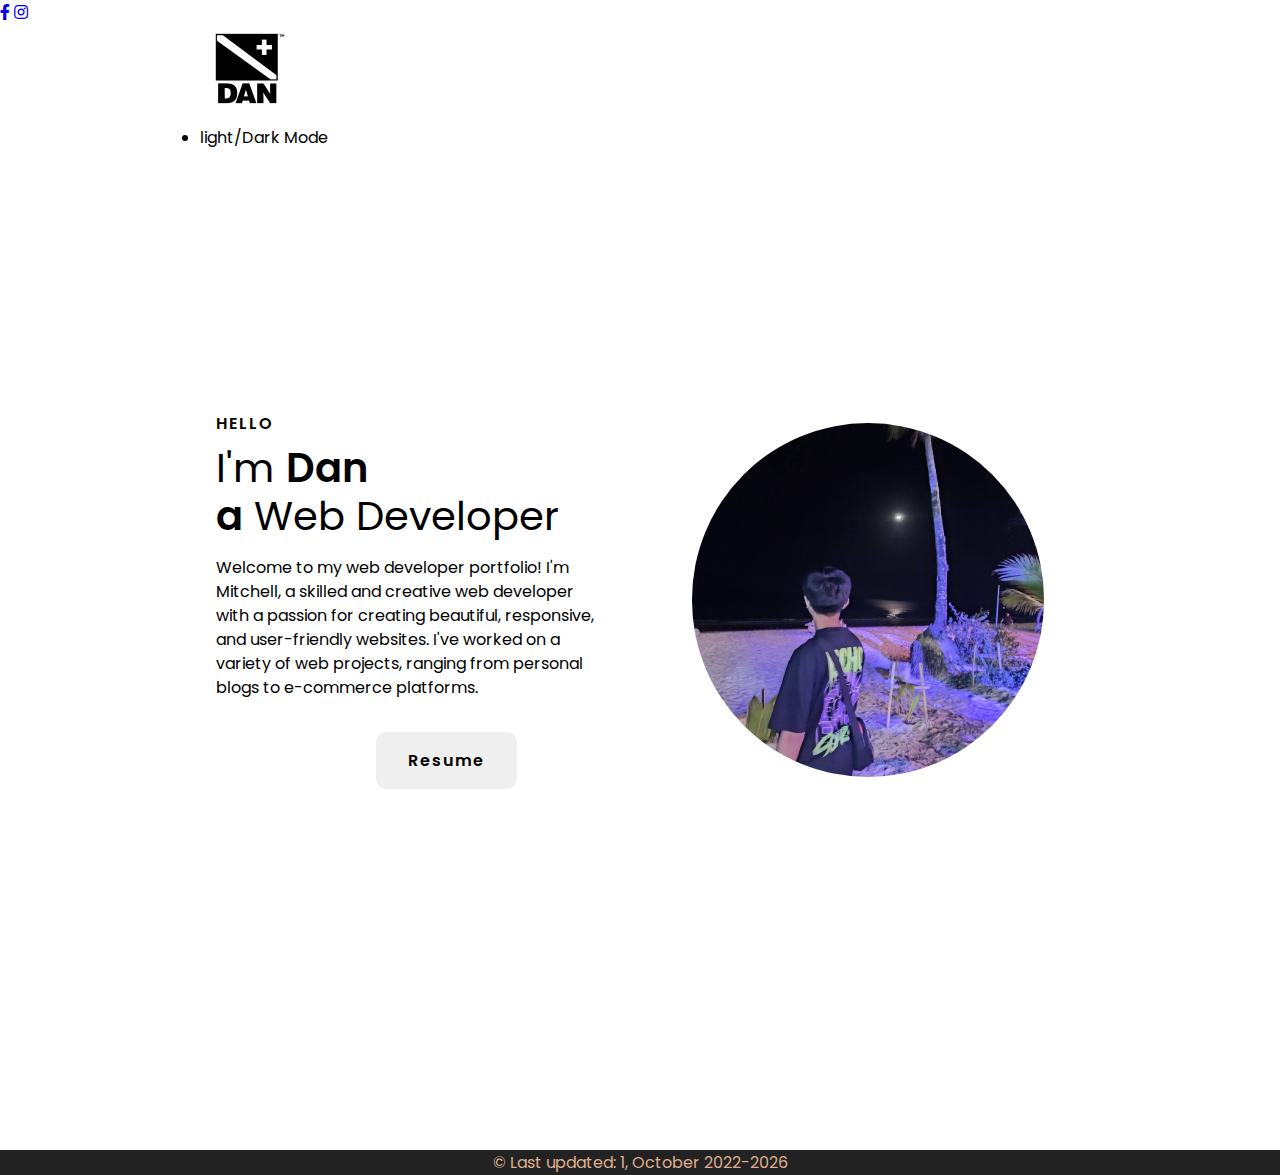
==== commit 50b9c9bd: "as" ====
--- a/index.html
+++ b/index.html
@@ -148,20 +148,11 @@
 			background: #4080ef;
 		}
 
-	
 	</style>
 
 
-	<section class="home" >
-		<video class="video-slide active" src="clip/video.mp4" autoplay muted loop></video>
-		<video class="video-slide " src="clip/video1.mp4" autoplay muted loop></video>
-
-
-		<div  class="content active" >
-			<h1>Contact Us<br> <span></span></h1>
-			<p>Feel free to send us message about anything you might need help with. We would love to hear from you!</p>
-			<a href="contact.html"> Click Here</a>
-		</div>
+
+
 
 
 
@@ -170,16 +161,10 @@
 			<a href="https://www.facebook.com/mabasadp/"><i class="fab fa-facebook-f"></i></a>
 			<a href="https://www.instagram.com/mabasadp/"><i class="fab fa-instagram"></i></a>
 		</div>
-		<div class="slider-navigation">
-			<div class="nav-btn active"></div>
-			<div class="nav-btn"></div>
-			
-		</div>
-
-
-
-
-	</section>
+	
+
+
+
 
 	<!-- Port-folio homepage -->
 	<section   class="section">
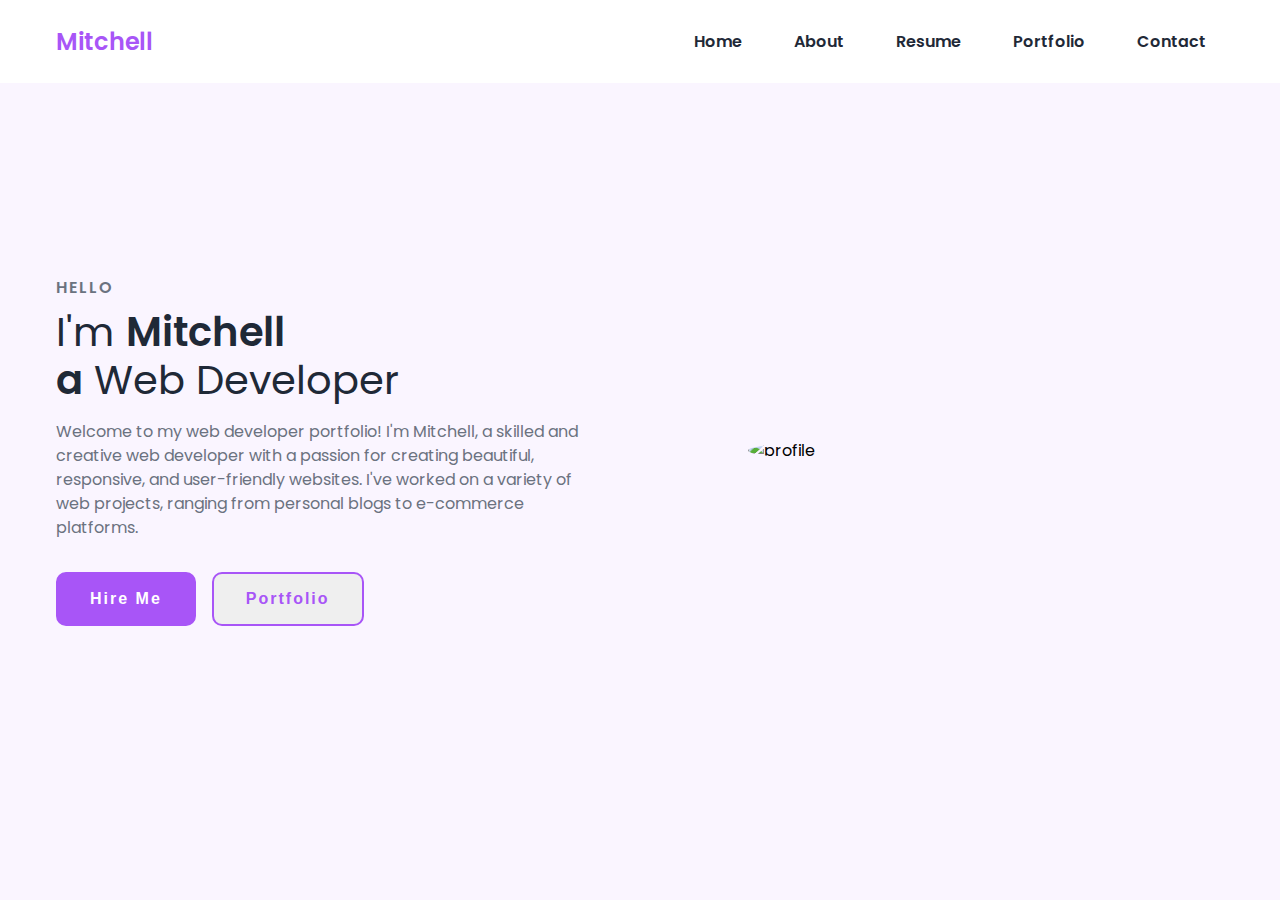
==== commit f71ed78b: "as" ====
--- a/index.html
+++ b/index.html
@@ -1,277 +1,55 @@
 <!DOCTYPE html>
-<html lang="en" dir="ltr">
-<head>
-	<meta charset="utf-8">
-	<meta http-equiv="X-UA-Compatible" content="IE-edge">
-	<meta name="viewport" content="width=device-width, initial-scale=1.0">
-	<title>Portfolio</title>
-	<link rel="shortcut icon" type="x-icon" href="img/portfolio.png">
-	<link rel="stylesheet" type="text/css" href="css/style.css">
-	<link rel="stylesheet" type="text/css" href="css/style_2.css">
-	<link rel="stylesheet" href="https://cdnjs.cloudflare.com/ajax/libs/font-awesome/5.14.0/css/all.min.css">
-	<link rel="stylesheet" href="https://cdn.jsdelivr.net/npm/bootstrap-icons@1.10.2/font/bootstrap-icons.css" integrity="sha384-b6lVK+yci+bfDmaY1u0zE8YYJt0TZxLEAFyYSLHId4xoVvsrQu3INevFKo+Xir8e" crossorigin="anonymous">
-	<script src="script.js" defer></script>
-</head>
-<body >
-	<header >
-		<a href="#" class="logo">
-			<img src="img/danlogo.png">
-		</a>
-		
-		<div class="menu-btn"></div>
-		<div class="navigation">
-			<ul class="menu">
-				<li class="menu-item"><a href="index.html">Home</a></li>
-				<li class="menu-item">
-					<a class="sub-btn" href="#">Profile<i class="fas fa-angle-down"></i></a>
-					<ul class="sub-menu">
-						<li class="sub-item"><a href="img/cv.png">Curriculum Vitae</a></li>
-						<li class="sub-item"><a href="upload file.html">DownloadFiles</a></li>
-						<li class="sub-item"><a href="gallery.html">Gallery</a></li>
-						<li class="sub-item more">
-							<a class="more-btn">Other More <i class="fas fa-angle-right"></i></a>
-							<ul class="more-menu">
-								<li class="more-item"><a href="upload file.html">upload files</a></li>
-								<li class="more-item"><a href="#">sample 01</a></li>
-							</ul>
-						</li>
-					</ul>
-				</li>
-				<li class="menu-item"><a href="index.html">About</a></li>
-				<li class="menu-item"><a href="contact.html">Contact</a></li>
-
-			</ul>
-
-		</div>
-
-	</header>
-
-	<style>
-		header .navigation{
-			position: relative;
-			line-height: 75px;
-		}
-		header .navigation .menu{
-			position: relative;
-			display: flex;
-			justify-content: center;
-			list-style: none;
-			user-select: none;
-		}
-
-		.menu-item  a{
-			color: #fff;
-			font-size: 1em;
-			text-decoration: none;
-			margin: 20px;
-			padding: 25px 0;
-		}
-
-		.menu-item  a:hover{
-			color: #469dff;
-			transition: 0.3s;
-		}
-
-		.menu-item .sub-menu{
-			position: absolute;
-			background: #23252b;
-			top: 60px;
-			line-height: 40px;
-			list-style: none;
-			border-radius: 0 0 8px 8px;
-			box-shadow: 0 5px 25px rgb( 0 0 0 / 20%);
-			pointer-events: none;
-			transform: translateY(20px);
-			opacity: 0;
-			transition: 0.3s;
-			transition-property: transform, opacity;
-		}
-
-		.menu-item:hover .sub-menu{
-			pointer-events: all;
-			transform: translateY(0);
-			opacity: 1;
-			
-		}
-
-		.menu-item .sub-menu .sub-item{
-			position: relative;
-			padding: 7px 0;
-			cursor: pointer;
-			box-shadow: inset 0px -30px 5px -30px rgba(225, 225, 225, 0.2);
-		}
-
-		.menu-item .sub-menu .sub-item a{
-			color: #fff;
-			font-size: 1em;
-			text-decoration: none;
-			padding: 15px 30px;
-		}
-
-		.menu-item .sub-menu .sub-item:hover{
-			background: #4080ef;
-		}
-
-		.menu-item .sub-menu .sub-item:last-child:hover{
-			border-radius: 0 0 8px 8px;
-		}
-
-		.more .more-menu{
-			position: absolute;
-			background: #23252b;
-			list-style: none;
-			top: 0;
-			left: 100%;
-			white-space: nowrap;
-			border-radius: 0 8px 8px 8px;
-			overflow: hidden;
-			pointer-events: none;
-			transform: translateY(0);
-			opacity: 0;
-			transition: 0.3s;
-			transition-property: transform, opacity;
-		}
-
-		.more:hover .more-menu{
-			pointer-events: all;
-			transform: translateY(0);
-			opacity: 1;
-		}
-
-		.more .more-menu .more-item{
-			padding: 7px 0;
-			box-shadow: inset 0px -30px 5px -30px rgba(255, 255, 255, 0.2);
-			transition: 0.3s;
-		}
-
-		.more .more-menu .more-item:hover{
-			background: #4080ef;
-		}
-
-	</style>
-
-
-
-
-
-
-
-
-		<div class="media-icons">
-			<a href="https://www.facebook.com/mabasadp/"><i class="fab fa-facebook-f"></i></a>
-			<a href="https://www.instagram.com/mabasadp/"><i class="fab fa-instagram"></i></a>
-		</div>
-	
-
-
-
-
-	<!-- Port-folio homepage -->
-	<section   class="section">
-		<li class="bi bi-brightness-high-fill" id="toggleDark">      light/Dark Mode</li>
-
-		<div class="section__container" >
-		  <div class="content">
-			<p class="subtitle">HELLO</p>
-			<h1 class="title">
-			  I'm <span>Dan<br />a</span> Web Developer
-			</h1>
-			<p class="description">
-			  Welcome to my web developer portfolio! I'm Mitchell, a skilled and
-			  creative web developer with a passion for creating beautiful,
-			  responsive, and user-friendly websites. I've worked on a variety of
-			  web projects, ranging from personal blogs to e-commerce platforms.
-			</p>
-			<div class="action__btns">
-			  <button class="hire__me">contact</button>
-			  <button class="portfolio">Resume</button>
-			</div>
-		  </div>
-		  <div class="image">
-			<img src="img/profile.jpg" alt="profile" />
-		  </div>
-		</div>
-	  </section>
-
-	<script type="text/javascript">
-		
-	//javascript of responsive navigation menu
-	const menuBtn = document.querySelector(".menu-btn");
-	const navigation = document.querySelector(".navigation");
-
-	menuBtn.addEventListener("click", () => {
-		menuBtn.classList.toggle("active");
-		navigation.classList.toggle("active");
-	});
-
-	//javascript for video slider navigation
-	const btns = document.querySelectorAll(".nav-btn");
-	const slides = document.querySelectorAll(".video-slide");
-	const contents = document.querySelectorAll(".content");
-
-	var sliderNav = function(manual){
-		btns.forEach((btn) => {
-			btn.classList.remove("active");
-		});
-
-		slides.forEach((slide) => {
-			slide.classList.remove("active");
-		});
-
-		contents.forEach((content) => {
-			content.classList.remove("active");
-		});
-
-		btns[manual].classList.add("active");
-		slides[manual].classList.add("active");
-		contents[manual].classList.add("active");
-	}
-
-	btns.forEach((btn, i) => {
-		btn.addEventListener("click", () => {
-			sliderNav(i);
-		});
-	});
-
-
-	</script>
-	
-	<div class="footer">
-		<div class="last-update" class="copyright" >&copy; Last updated: 1, October 2022-<span id="currentYear"></span>    </div>
-	</div>
-	</body>
-
-	<!-- copryright current year -->
-	<script>
-		var date = new Date();
-		var year = date.getFullYear();
-		document.getElementById("currentYear").innerHTML = year;
-	</script>
-
-	<!-- footer section - last updated -->
-	
-	<style>
-		.footer{
-			display:flex;
-			justify-content: space-around;
-			font-family: 'poppins';
-			background-color: #222;
-			color: rgb(223, 174, 142);
-		}
-
-		#clock {
-			color: white;
-			background: black;
-		}
-	</style>
-
-
-
-
-
-
-</body>
-
-
+<html lang="en">
+  <head>
+    <meta charset="UTF-8" />
+    <meta http-equiv="X-UA-Compatible" content="IE=edge" />
+    <meta name="viewport" content="width=device-width, initial-scale=1.0" />
+    <link
+      href="https://cdn.jsdelivr.net/npm/remixicon@3.2.0/fonts/remixicon.css"
+      rel="stylesheet"
+    />
+    <link rel="stylesheet" href="css/style.css" />
+    <title>Web Design Mastery | Responsive Portfolio</title>
+  </head>
+  <body>
+    <nav>
+      <div class="nav__content">
+        <div class="logo"><a href="#">Mitchell</a></div>
+        <label for="check" class="checkbox">
+          <i class="ri-menu-line"></i>
+        </label>
+        <input type="checkbox" name="check" id="check" />
+        <ul>
+          <li><a href="#">Home</a></li>
+          <li><a href="#">About</a></li>
+          <li><a href="#">Resume</a></li>
+          <li><a href="#">Portfolio</a></li>
+          <li><a href="#">Contact</a></li>
+        </ul>
+      </div>
+    </nav>
+    <section class="section">
+      <div class="section__container">
+        <div class="content">
+          <p class="subtitle">HELLO</p>
+          <h1 class="title">
+            I'm <span>Mitchell<br />a</span> Web Developer
+          </h1>
+          <p class="description">
+            Welcome to my web developer portfolio! I'm Mitchell, a skilled and
+            creative web developer with a passion for creating beautiful,
+            responsive, and user-friendly websites. I've worked on a variety of
+            web projects, ranging from personal blogs to e-commerce platforms.
+          </p>
+          <div class="action__btns">
+            <button class="hire__me">Hire Me</button>
+            <button class="portfolio">Portfolio</button>
+          </div>
+        </div>
+        <div class="image">
+          <img src="assets/profile.jpg" alt="profile" />
+        </div>
+      </div>
+    </section>
+  </body>
 </html>
-
--- a/css/style.css
+++ b/css/style.css
@@ -1,358 +1,219 @@
-@import url('https://fonts.googleapis.com/css2?family=Paytone+One&family=Poppins:wght@100;200;300;400;500;600;700;800;900&display=swap');
-
-*{
-	margin: 0;
-	padding: 0;
-	box-sizing: border-box;
-	font-family: "poppins", sans-serif;
-}
-
-header{
-	z-index: 999;
-	position: absolute;
-	top: 0;
-	left: 0;
-	width: 100%;
-	display: flex;
-	justify-content: space-between;
-	align-items: center;
-	padding: 15px 200px;
-	transition: 0.5s ease;
-}
-
-header .brand{
-	color: #fff;
-	font-size: 1.5em;
-	font-weight: 700;
-	text-transform: uppercase;
-	text-decoration: none;
-}
-
-header .navigation{
-	position: relative;
-}
-
-header .navigation .navigation-items a{
-	position: relative;
-	color: #fff;
-	font-size: 1em;
-	font-weight: 500;
-	text-decoration: none;
-	margin-left: 30px;
-	transition: 0.3s ease;
-}
-
-header .navigation .navigation-items a:before{
-	content: '';
-	position: absolute;
-	background: #fff;
-	width: 100%;
-	height: 3px;
-	bottom: 0;
-	left: 0;
-	transition: 0.3s ease;
-}
-
-header .navigation .navigation-items a:hover:before{
-	width: 100%;
-}
-
-section{
-	padding: 100px 200px;
-}
-
-.home{
-	position: relative;
-	width: 100%;
-	min-height: 100vh;
-	display: flex;
-	justify-content: center;
-	flex-direction: column;
-	background: #2696e9;
-}
-
-.home:before{
-	z-index: 777;
-	content: '';
-	position: absolute;
-	background: rgba(3, 96, 251, 0.3);
-	width: 100%;
-	height: 100%;
-	top: 0;
-	left: 0;
-}
-
-.home .content{
-	z-index: 888;
-	color: #fff;
-	width: 70%;
-	margin-top: 50px;
-	display: none;
-}
-
-.home .content.active{
-	display: block;
-}
-
-.home .content h1{
-	font-size: 4em;
-	font-weight: 900;
-	text-transform: uppercase;
-	letter-spacing: 5px;
-	line-height: 75px;
-	margin-bottom: 40px;
-}
-
-.home .content h1 span{
-	font-size: 1.2em;
-	font-weight: 600;
-}
-
-.home .content p{
-	margin-bottom: 65px;
-}
-
-.home .content a{
-	background: #fff;
-	padding: 15px 35px;
-	color: #2696e9;
-	font-size: 1.1em;
-	font-weight: 500;
-	text-decoration: none;
-	border-radius: 2px;
-}
-
-.home .media-icons{
-	z-index: 888;
-	position: absolute;
-	right: 30px;
-	display: flex;
-	flex-direction: column;
-	transition: 0.5s ease;
-}
-
-.home .media-icons a{
-	color: #fff;
-	font-size: 1.6em;
-	transition: 0.3s ease;
-}
-
-.home .media-icons a:not(:last-child){
-	margin-bottom: 20px;
-}
-
-.home .media-icons a:hover{
-	transform: scale(1.3);
-}
-
-.home video{
-	z-index: 000;
-	position: absolute;
-	top: 0;
-	left: 0;
-	width: 100%;
-	height: 100%;
-	object-fit: cover;
-}
-
-.slider-navigation{
-	z-index: 888;
-	position: relative;
-	display: flex;
-	justify-content: center;
-	align-items: center;
-	transform: translateY(80px);
-	margin-bottom: 12px;
-}
-
-.slider-navigation .nav-btn{
-	width: 12px;
-	height: 12px;
-	background: #fff;
-	border-radius: 50%;
-	cursor: pointer;
-	box-shadow: 0 0 2px rgba(255, 255, 255, 0.5);
-	transition: 0.3s ease;
-}
-
-.slider-navigation .nav-btn.active{
-	background: #2696e9;
-}
-
-.slider-navigation .nav-btn:not(:last-child){
-	margin-right: 20px;
-}
-
-.slider-navigation .nav-btn:hover{
-	transform: scale(1.2);
-}
-
-.video-slide{
-	position:absolute;
-	width: 100%;
-	clip-path: circle(0% at 0 50%);
-}
-
-.video-slide.active{
-	clip-path: circle(150% at 0 50%);
-	transition: 2s ease;
-	transition-property: clip-path;
-}
-
-
-
-
-
-
-
-@media (max-width: 1040px){
-	header{
-		padding: 12px 20px;
-	}
-
-	section{
-		padding: 100px 20px;
-	}
-	.home .media-icons{
-		right: 15px;
-	}
-
-	header .navigation{
-		display: none;
-	}
-
-	header .navigation.active{
-		position: fixed;
-		width: 100%;
-		height: 100vh;
-		top: 0;
-		left: 0;
-		display: flex;
-		justify-content: left;
-		align-items: left;
-		background: rgba(1, 1, 1, 0.637);
-	}
-
-	header .navigation .navigation-items a{
-		color: #222;
-		font-size: 1em;
-		margin: 10px;
-	}
-
-	header .navigation .navigation-items a:before{
-		background: #222;
-		height: 2px;
-	}
-
-	header .navigation.active .navigation-items{
-		background: blue;
-		width: 600px;
-		max-width: 600px;
-		margin: 20px;
-		padding: 40px;
-		display: flex;
-		flex-direction: column;
-		align-items: center;
-		border-radius: 5px;
-		box-shadow: 0 5px 25px rgb(1 1 1 / 20%);
-	}
-
-	.menu-btn{
-		background: url(../img/menu.png) no-repeat;
-		background-size: 30px;
-		background-position: center;
-		width: 40px;
-		height: 40px;
-		cursor: pointer;
-		transition: 0.3s ease;
-		font-size: 1.5rem;
-		font-weight: bold;
-		position: absolute;
-		top: 60px;
-		right: 2em;
-	}
-	.menu-btn.active{
-		z-index: 999;
-		background: url(../img/close.png)no-repeat;
-		background-size: 30px;
-		background-position: center;
-		transition: 0.3s ease;
-	}
-
-}
-
-@media (max-width: 992px){
-	header{
-		padding: 12px 20px;
-	}
-
-	section{
-		padding: 100px 20px;
-	}
-	.home .media-icons{
-		right: 15px;
-	}
-
-	header .navigation{
-		display: none;
-	}
-
-	header .navigation.active{
-		position: fixed;
-		width: 100%;
-		height: 100vh;
-		top: 0;
-		left: 0;
-		display: flex;
-		justify-content: left;
-		align-items: left;
-		background: rgba(1, 1, 1, 0.637);
-	}
-
-	header .navigation .navigation-items a{
-		color: #222;
-		font-size: 1em;
-		margin: 10px;
-	}
-
-	header .navigation .navigation-items a:before{
-		background: #222;
-		height: 2px;
-	}
-
-	header .navigation.active .navigation-items{
-		background: blue;
-		width: 600px;
-		max-width: 600px;
-		margin: 20px;
-		padding: 40px;
-		display: flex;
-		flex-direction: column;
-		align-items: center;
-		border-radius: 5px;
-		box-shadow: 0 5px 25px rgb(1 1 1 / 20%);
-	}
-
-	.menu-btn{
-		background: url(../img/menu.png) no-repeat;
-		background-size: 30px;
-		background-position: center;
-		width: 40px;
-		height: 40px;
-		cursor: pointer;
-		transition: 0.3s ease;
-		font-size: 1.5rem;
-		font-weight: bold;
-		position: absolute;
-		top: 60px;
-		right: 2em;
-	}
-	.menu-btn.active{
-		z-index: 999;
-		background: url(../img/close.png)no-repeat;
-		background-size: 30px;
-		background-position: center;
-		transition: 0.3s ease;
-	}
-
-}+@import url("https://fonts.googleapis.com/css2?family=Poppins:wght@400;600;700&display=swap");
+
+:root {
+  --primary-color: #a855f7;
+  --primary-color-dark: #9333ea;
+  --secondary-color: #ca8a04;
+  --text-dark: #1f2937;
+  --text-light: #6b7280;
+  --extra-light: #faf5ff;
+  --max-width: 1200px;
+}
+
+* {
+  padding: 0;
+  margin: 0;
+  box-sizing: border-box;
+}
+
+a {
+  text-decoration: none;
+}
+
+body {
+  font-family: "Poppins", sans-serif;
+}
+
+nav {
+  width: 100%;
+  position: fixed;
+  top: 0;
+  left: 0;
+  background-color: #ffffff;
+  z-index: 99;
+}
+
+.nav__content {
+  max-width: var(--max-width);
+  margin: auto;
+  padding: 1.5rem 1rem;
+  display: flex;
+  align-items: center;
+  justify-content: space-between;
+}
+
+nav .logo a {
+  font-size: 1.5rem;
+  font-weight: 600;
+  color: var(--primary-color);
+  transition: 0.3s;
+}
+nav .logo a:hover {
+  color: var(--primary-color-dark);
+}
+
+nav .checkbox {
+  display: none;
+}
+
+nav input {
+  display: none;
+}
+nav .checkbox i {
+  font-size: 2rem;
+  color: var(--primary-color);
+  cursor: pointer;
+}
+
+ul {
+  display: flex;
+  align-items: center;
+  gap: 1rem;
+  list-style: none;
+  transition: left 0.3s;
+}
+
+ul li a {
+  padding: 0.5rem 1rem;
+  border: 2px solid transparent;
+  text-decoration: none;
+  font-weight: 600;
+  color: var(--text-dark);
+  transition: 0.3s;
+}
+
+ul li a:hover {
+  border-top-color: var(--secondary-color);
+  border-bottom-color: var(--secondary-color);
+  color: var(--secondary-color);
+}
+
+.section {
+  background-color: var(--extra-light);
+}
+
+.section__container {
+  min-height: 100vh;
+  max-width: var(--max-width);
+  margin: auto;
+  padding: 1rem;
+  display: grid;
+  grid-template-columns: repeat(2, 1fr);
+  gap: 4rem;
+}
+
+.content {
+  display: flex;
+  flex-direction: column;
+  justify-content: center;
+}
+
+.subtitle {
+  letter-spacing: 2px;
+  color: var(--text-light);
+  font-weight: 600;
+  margin-bottom: 0.5rem;
+}
+
+.title {
+  font-size: 2.5rem;
+  font-weight: 400;
+  line-height: 3rem;
+  color: var(--text-dark);
+  margin-bottom: 1rem;
+}
+
+.title span {
+  font-weight: 600;
+}
+
+.description {
+  line-height: 1.5rem;
+  color: var(--text-light);
+  margin-bottom: 2rem;
+}
+
+.action__btns {
+  display: flex;
+  gap: 1rem;
+}
+
+.action__btns button {
+  font-size: 1rem;
+  font-weight: 600;
+  letter-spacing: 2px;
+  padding: 1rem 2rem;
+  outline: none;
+  border: 2px solid var(--primary-color);
+  border-radius: 10px;
+  transition: 0.3s;
+  cursor: pointer;
+}
+
+.hire__me {
+  background-color: var(--primary-color);
+  color: #ffffff;
+}
+
+.hire__me:hover {
+  background-color: var(--primary-color-dark);
+}
+
+.portfolio {
+  color: var(--primary-color);
+}
+
+.portfolio:hover {
+  background-color: var(--primary-color-dark);
+  color: #ffffff;
+}
+
+.image {
+  display: grid;
+  place-items: center;
+}
+
+.image img {
+  width: min(25rem, 90%);
+  border-radius: 100%;
+}
+
+@media (width < 750px) {
+  nav .checkbox {
+    display: block;
+  }
+
+  ul {
+    position: absolute;
+    width: 100%;
+    height: calc(100vh - 85px);
+    left: -100%;
+    top: 85px;
+    background-color: var(--extra-light);
+    flex-direction: column;
+    justify-content: center;
+    gap: 3rem;
+  }
+
+  nav #check:checked ~ ul {
+    left: 0;
+  }
+
+  ul li a {
+    font-size: 1.25rem;
+  }
+
+  .section__container {
+    padding: 10rem 1rem 5rem 1rem;
+    text-align: center;
+    grid-template-columns: repeat(1, 1fr);
+  }
+
+  .image {
+    grid-area: 1/1/2/2;
+  }
+
+  .action__btns {
+    margin: auto;
+  }
+}
